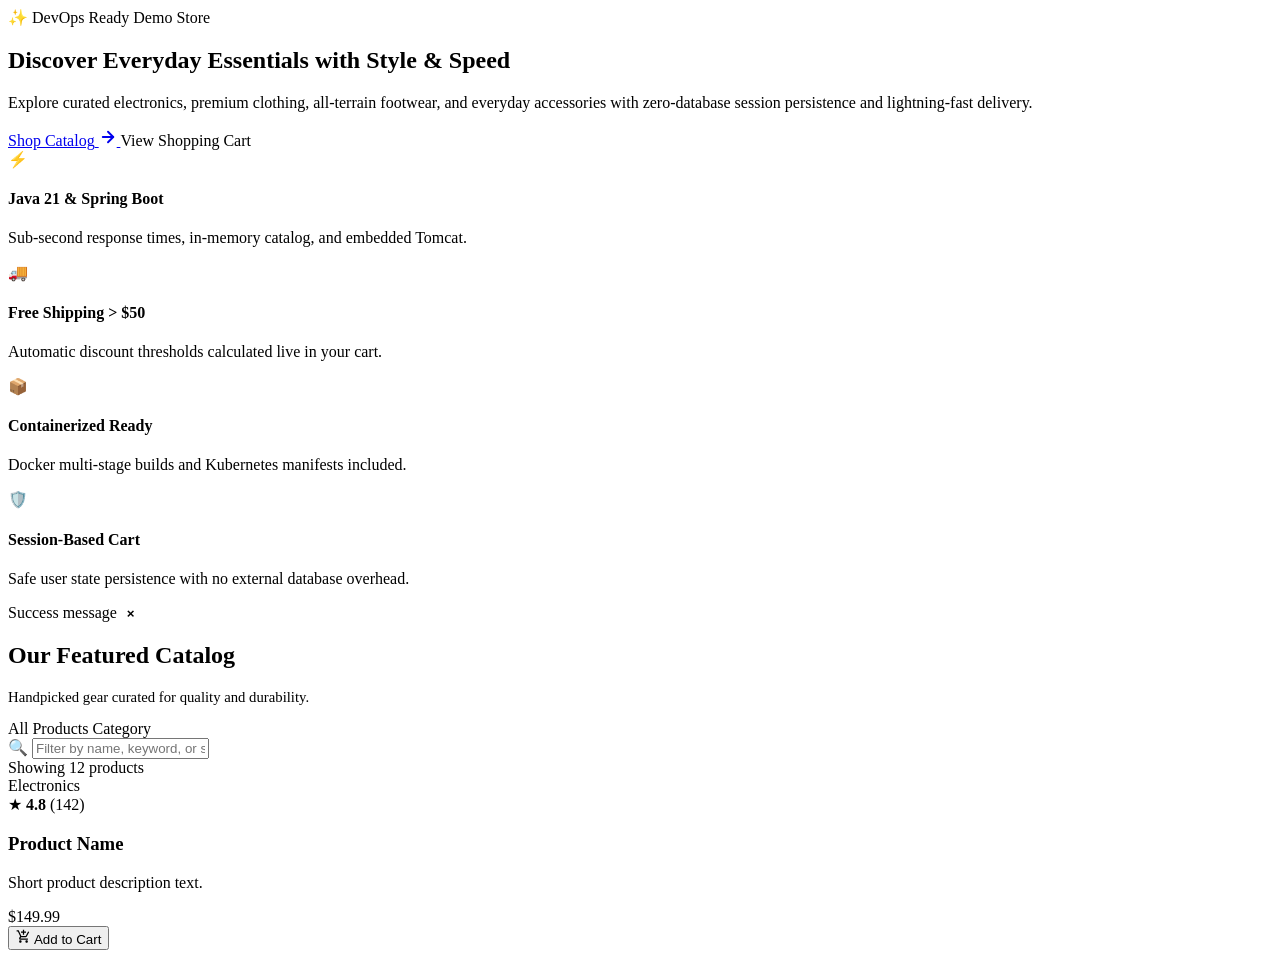
==== src/main/resources/templates/index.html @ 323b26df "Initial commit: Complete DevOps Spring Boot E-Commerce Application" ====
<!DOCTYPE html>
<html lang="en" xmlns:th="http://www.thymeleaf.org">
<head th:replace="~{fragments/layout :: html_head('Home')}"></head>
<body>

<!-- Header -->
<header th:replace="~{fragments/layout :: header}"></header>

<main>
    <!-- Hero Banner -->
    <section class="hero-section">
        <div class="container hero-grid">
            <div class="hero-content">
                <div class="hero-tag">
                    <span>✨ DevOps Ready Demo Store</span>
                </div>
                <h1 class="hero-title">
                    Discover Everyday Essentials with <span>Style &amp; Speed</span>
                </h1>
                <p class="hero-subtitle">
                    Explore curated electronics, premium clothing, all-terrain footwear, and everyday accessories with zero-database session persistence and lightning-fast delivery.
                </p>
                <div class="hero-cta-group">
                    <a href="#catalog" class="btn-primary">
                        <span>Shop Catalog</span>
                        <svg width="18" height="18" viewBox="0 0 24 24" fill="none" stroke="currentColor" stroke-width="2.5" stroke-linecap="round" stroke-linejoin="round">
                            <line x1="5" y1="12" x2="19" y2="12"></line>
                            <polyline points="12 5 19 12 12 19"></polyline>
                        </svg>
                    </a>
                    <a th:href="@{/cart}" class="btn-secondary">
                        <span>View Shopping Cart</span>
                    </a>
                </div>
            </div>

            <div class="hero-feature-cards" id="features">
                <div class="hero-feature-card">
                    <div class="hero-feature-icon">⚡</div>
                    <h4>Java 21 &amp; Spring Boot</h4>
                    <p>Sub-second response times, in-memory catalog, and embedded Tomcat.</p>
                </div>
                <div class="hero-feature-card">
                    <div class="hero-feature-icon">🚚</div>
                    <h4>Free Shipping &gt; $50</h4>
                    <p>Automatic discount thresholds calculated live in your cart.</p>
                </div>
                <div class="hero-feature-card">
                    <div class="hero-feature-icon">📦</div>
                    <h4>Containerized Ready</h4>
                    <p>Docker multi-stage builds and Kubernetes manifests included.</p>
                </div>
                <div class="hero-feature-card">
                    <div class="hero-feature-icon">🛡️</div>
                    <h4>Session-Based Cart</h4>
                    <p>Safe user state persistence with no external database overhead.</p>
                </div>
            </div>
        </div>
    </section>

    <!-- Catalog Section -->
    <section class="container catalog-controls-section" id="catalog">
        <!-- Flash Alert Messages -->
        <div th:if="${successMessage}" class="flash-alert flash-alert-success">
            <span th:text="${successMessage}">Success message</span>
            <button type="button" onclick="this.parentElement.remove()" style="background:none;border:none;cursor:pointer;font-weight:bold;">&times;</button>
        </div>

        <div class="section-header">
            <div>
                <h2 class="section-title">Our Featured Catalog</h2>
                <p style="color: var(--text-secondary); font-size: 0.92rem;">Handpicked gear curated for quality and durability.</p>
            </div>

            <!-- Category Filter Pills -->
            <div class="category-pills">
                <a th:href="@{/}" 
                   class="category-pill" 
                   th:classappend="${selectedCategory == 'all' or selectedCategory == null} ? 'active' : ''"
                   data-category="all">
                    All Products
                </a>
                <a th:each="cat : ${categories}" 
                   th:href="@{/(category=${cat})}"
                   class="category-pill" 
                   th:classappend="${selectedCategory == cat} ? 'active' : ''"
                   th:data-category="${cat}"
                   th:text="${cat}">
                    Category
                </a>
            </div>
        </div>

        <!-- Filter & Search Toolbar -->
        <div class="filter-bar">
            <div class="live-filter-wrapper">
                <span class="live-filter-icon">🔍</span>
                <input type="text" 
                       id="liveSearchInput" 
                       class="live-filter-input" 
                       placeholder="Filter by name, keyword, or specs..."
                       th:value="${searchQuery != null ? searchQuery : ''}">
            </div>

            <div class="catalog-counter" id="productCountDisplay" 
                 th:text="'Showing ' + ${products.size()} + ' products'">
                Showing 12 products
            </div>
        </div>

        <!-- Products Grid -->
        <div class="products-grid" id="productsGrid">
            <div th:each="product : ${products}" 
                 class="product-card"
                 th:data-category="${product.category}"
                 th:data-title="${product.name}"
                 th:data-desc="${product.description}">
                
                <div class="card-img-wrapper">
                    <span class="badge-category" th:text="${product.category}">Electronics</span>
                    <a th:href="@{/products/{id}(id=${product.id})}">
                        <img th:src="${product.imageUrl}" 
                             th:alt="${product.name}" 
                             class="product-img"
                             loading="lazy">
                    </a>
                </div>

                <div class="card-body">
                    <div class="product-rating">
                        <span>★</span>
                        <span style="font-weight: 700;" th:text="${product.rating}">4.8</span>
                        <span class="reviews-count" th:text="'(' + ${product.reviewsCount} + ' reviews)'">(142)</span>
                    </div>

                    <h3 class="product-title">
                        <a th:href="@{/products/{id}(id=${product.id})}" th:text="${product.name}">Product Name</a>
                    </h3>

                    <p class="product-desc" th:text="${product.description}">Short product description text.</p>

                    <div class="card-footer">
                        <div class="product-price" th:text="${product.formattedPrice}">$149.99</div>

                        <!-- AJAX Add to Cart Form -->
                        <form th:action="@{/cart/add}" method="post" class="ajax-add-to-cart-form">
                            <input type="hidden" name="productId" th:value="${product.id}">
                            <input type="hidden" name="quantity" value="1">
                            <input type="hidden" name="returnUrl" th:value="@{/(category=${selectedCategory})}">
                            <button type="submit" class="btn-add-cart">
                                <svg width="15" height="15" viewBox="0 0 24 24" fill="currentColor">
                                    <path d="M11 9h2V6h3V4h-3V1h-2v3H8v2h3v3zm-4 9c-1.1 0-1.99.9-1.99 2S5.9 22 7 22s2-.9 2-2-.9-2-2-2zm10 0c-1.1 0-1.99.9-1.99 2s.89 2 1.99 2 2-.9 2-2-.9-2-2-2zm-9.83-3.25l.03-.12.9-1.63h7.45c.75 0 1.41-.41 1.75-1.03l3.86-7.01L19.42 4h-.01l-1.1 2-2.76 5H8.53l-.13-.27L6.16 6l-.95-2-.94-2H1v2h2l3.6 7.59-1.35 2.45c-.16.28-.25.61-.25.96 0 1.1.9 2 2 2h12v-2H7.42c-.13 0-.25-.11-.25-.25z"/>
                                </svg>
                                <span>Add to Cart</span>
                            </button>
                        </form>
                    </div>
                </div>
            </div>

            <!-- Empty Search Results State -->
            <div id="noResultsState" class="empty-catalog-state" style="display: none;">
                <div class="empty-icon">🔍</div>
                <h3>No Matching Products Found</h3>
                <p style="color: var(--text-secondary); margin-top: 0.5rem;">
                    Try checking your spelling or clearing filters to browse our full catalog.
                </p>
                <button type="button" 
                        class="btn-primary" 
                        style="margin-top: 1.25rem;"
                        onclick="document.getElementById('liveSearchInput').value=''; filterProducts();">
                    Reset Filter
                </button>
            </div>
        </div>
    </section>
</main>

<!-- Footer -->
<footer th:replace="~{fragments/layout :: footer}"></footer>

<!-- Scripts -->
<div th:replace="~{fragments/layout :: scripts}"></div>

</body>
</html>
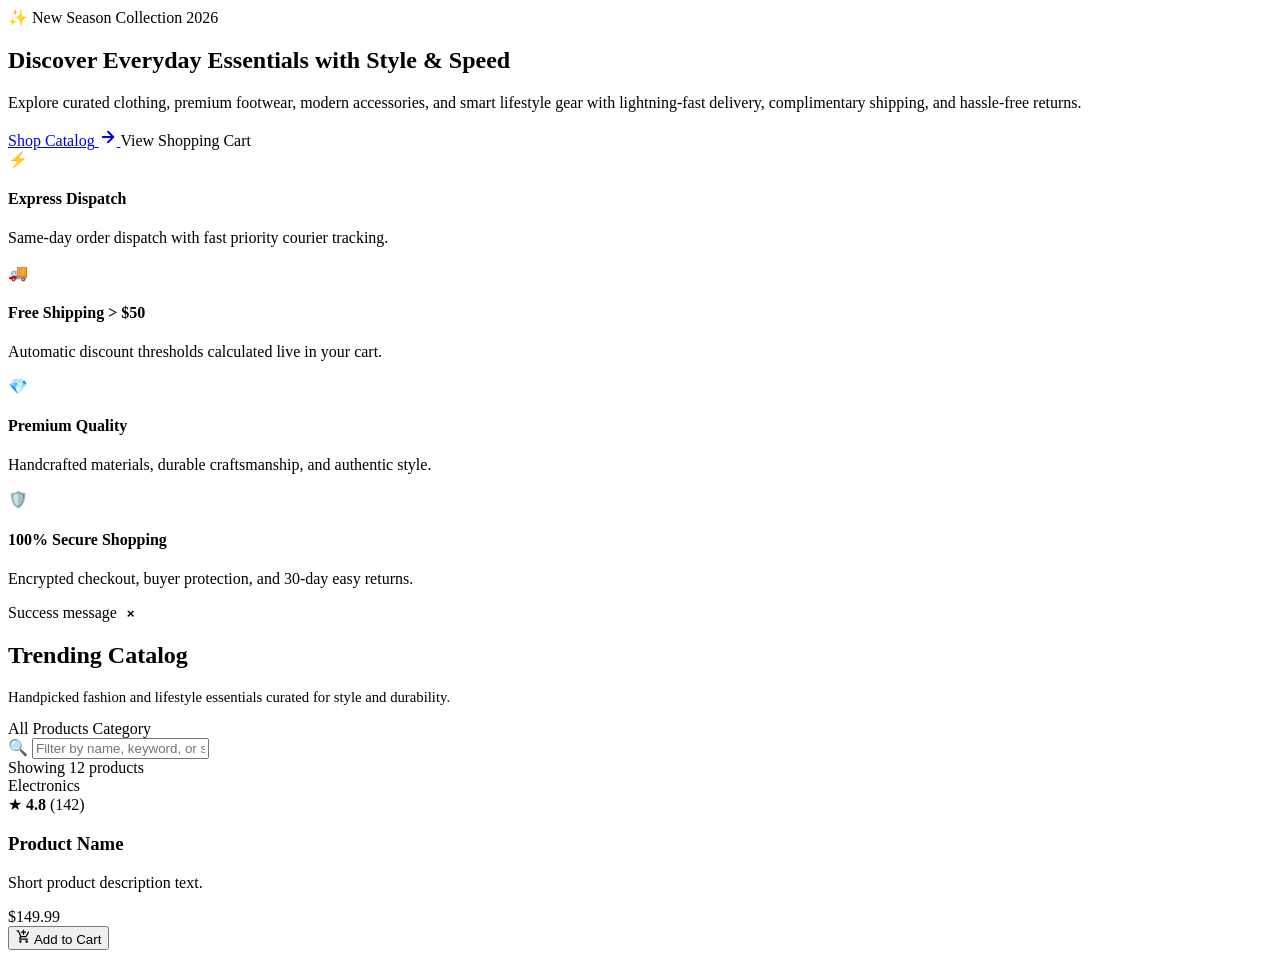
==== commit 8dda2655: "Update store branding to FashionHub and remove DevOps details from website" ====
--- a/src/main/resources/templates/index.html
+++ b/src/main/resources/templates/index.html
@@ -12,13 +12,13 @@
         <div class="container hero-grid">
             <div class="hero-content">
                 <div class="hero-tag">
-                    <span>✨ DevOps Ready Demo Store</span>
+                    <span>✨ New Season Collection 2026</span>
                 </div>
                 <h1 class="hero-title">
                     Discover Everyday Essentials with <span>Style &amp; Speed</span>
                 </h1>
                 <p class="hero-subtitle">
-                    Explore curated electronics, premium clothing, all-terrain footwear, and everyday accessories with zero-database session persistence and lightning-fast delivery.
+                    Explore curated clothing, premium footwear, modern accessories, and smart lifestyle gear with lightning-fast delivery, complimentary shipping, and hassle-free returns.
                 </p>
                 <div class="hero-cta-group">
                     <a href="#catalog" class="btn-primary">
@@ -37,8 +37,8 @@
             <div class="hero-feature-cards" id="features">
                 <div class="hero-feature-card">
                     <div class="hero-feature-icon">⚡</div>
-                    <h4>Java 21 &amp; Spring Boot</h4>
-                    <p>Sub-second response times, in-memory catalog, and embedded Tomcat.</p>
+                    <h4>Express Dispatch</h4>
+                    <p>Same-day order dispatch with fast priority courier tracking.</p>
                 </div>
                 <div class="hero-feature-card">
                     <div class="hero-feature-icon">🚚</div>
@@ -46,14 +46,14 @@
                     <p>Automatic discount thresholds calculated live in your cart.</p>
                 </div>
                 <div class="hero-feature-card">
-                    <div class="hero-feature-icon">📦</div>
-                    <h4>Containerized Ready</h4>
-                    <p>Docker multi-stage builds and Kubernetes manifests included.</p>
+                    <div class="hero-feature-icon">💎</div>
+                    <h4>Premium Quality</h4>
+                    <p>Handcrafted materials, durable craftsmanship, and authentic style.</p>
                 </div>
                 <div class="hero-feature-card">
                     <div class="hero-feature-icon">🛡️</div>
-                    <h4>Session-Based Cart</h4>
-                    <p>Safe user state persistence with no external database overhead.</p>
+                    <h4>100% Secure Shopping</h4>
+                    <p>Encrypted checkout, buyer protection, and 30-day easy returns.</p>
                 </div>
             </div>
         </div>
@@ -69,8 +69,8 @@
 
         <div class="section-header">
             <div>
-                <h2 class="section-title">Our Featured Catalog</h2>
-                <p style="color: var(--text-secondary); font-size: 0.92rem;">Handpicked gear curated for quality and durability.</p>
+                <h2 class="section-title">Trending Catalog</h2>
+                <p style="color: var(--text-secondary); font-size: 0.92rem;">Handpicked fashion and lifestyle essentials curated for style and durability.</p>
             </div>
 
             <!-- Category Filter Pills -->
